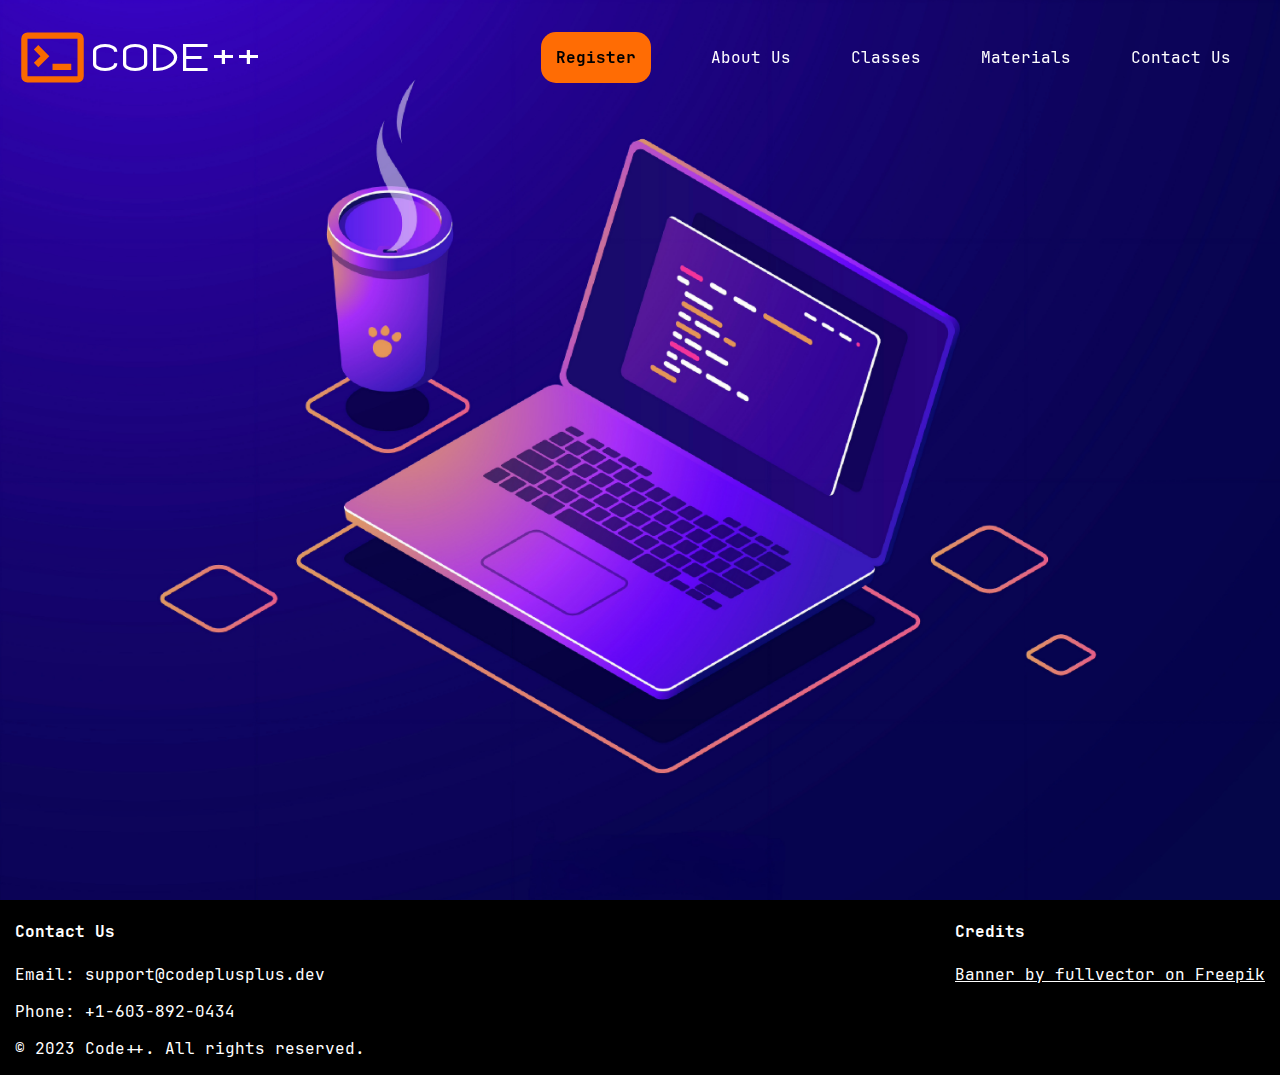
==== www/index.html @ 12ff365f "Added nav-links for other categories. Plan to make About Us an ID on the index page below banner." ====
<!DOCTYPE html>
<html lang="en">
    <head>
        <meta charset="UTF-8">
        <title>Code++</title>
        <script src="../script.js"></script>
        <link rel="icon" href="../images/logo.svg">
        <link rel="stylesheet" href="../index.css">
        <link rel="stylesheet" href="../font.css">
    </head>
    <body onscroll="scrollFunction()">
        <header id="header" class="header">
            <div class="container">
                <div class="subcontainer">
                    <div class="navbar">
                        <a href="../www/index.html" class="logo">
                            <img src="../images/logo.svg" height="75">
                            <p class="logo-text">Code++</p>
                        </a>
                        <ul class="nav-menu">
                            <li class="nav-item">
                                <a id="register" class="nav-link" href="../www/register.html">Register</a>
                            </li>
                            <li class="nav-item">
                                <a class="nav-link" href="../www/about.html">About Us</a>
                            </li>
                            <li class="nav-item">
                                <a class="nav-link" href="classes.html">Classes</a>
                            </li>
                            <li class="nav-item">
                                <a href="materials.html" class="nav-link">Materials</a>
                            </li>                            
                            <li class="nav-item">
                                <a class="nav-link" href="../www/contact.html">Contact Us</a>
                            </li>
                        </ul>
                        <div class="hamburger">
                            <span class="bar"></span>
                            <span class="bar"></span>
                            <span class="bar"></span>
                        </div>
                    </div>
                </div>
            </div>
        </header>
        <div class="banner">
            <img class="full" src="../images/hero.jpg">
        </div>
        <div class="divider"></div>
        <main id="about-us">

        </main>
        <footer>
            <div>
                <h4>Contact Us</h4>
                <p>Email: support@codeplusplus.dev</p>
                <p>Phone: +1-603-892-0434</p>
                <p>&#169; 2023 Code++. All rights reserved.</p>
            </div>
            <div id="credits">
                <h4>Credits</h4>
                <p><a href="https://www.freepik.com/free-vector/laptop-with-program-code-isometric-icon-software-development-programming-applications-dark-neon_4102879.htm#query=computer%20programming&position=0&from_view=keyword&track=ais">Banner by fullvector on Freepik</a></p>
            </div>
        </footer>
        <script src="../script.js"></script>
    </body>
</html>
---- index.css ----
html {
    margin: -8px;
    overflow-x: hidden;
}

body {
    font-family: 'jetbrains', Arial, Helvetica, sans-serif;
    margin-bottom: -8px;
    background-color: #050649;
}

.header {
    position: fixed;
    top: 0;
    width: 100%;
}

.logo {
    color: white;
    text-decoration: none;
    font-family: 'walter';
    display: inline-flex;
    align-items: center;
}

.logo-text {
    font-size: 2.25rem;
}

.nav-item {
    list-style: none;
}

.nav-link {
    color: white;
    text-decoration: none;
}

/* Responsive container */
.container {
    width: 100%;
    margin: auto auto auto 15px;
}

.subcontainer {
    width: 95%;
    margin: auto auto auto 0px;
}

.navbar {
    width: 100%;
    min-height: 70px;
    display: flex;
    justify-content: space-between;
    align-items: center;
    padding-bottom: 16px;
}

.nav-menu {
    display: flex;
    justify-content:flex-end;
    align-items: center;
    gap: 60px;
}

.hamburger {
    display: none;
    cursor: pointer;
}

.bar {
    display: block;
    width: 25px;
    height: 3px;
    margin: 5px 0px;
    transition: all 0.3s ease;
    background-color: white;
}

@media(max-width:1600px) {
    .container {
        width: 100%;
    }
}

@media(max-width:1024px) {
    .hamburger {
        display: block;
    }

    .hamburger.active .bar:nth-child(1) {
        transform: translateY(8px) rotate(45deg);
    }    
    .hamburger.active .bar:nth-child(2) {
        opacity: 0;
    }
    .hamburger.active .bar:nth-child(3) {
        transform: translateY(-8px) rotate(-45deg);
    }

    .nav-menu {
        position: fixed;
        left: -200%;
        top: 70px;
        gap: 0;
        flex-direction: column;
        background-color: #090552;
        width: 100%;
        text-align: center;
        transition: 0.3s;
    }

    .nav-item {
        margin: 16px 0;
    }

    .nav-menu.active {
        left: 0;
    }
}

.banner {
    height: 100vh;
    overflow-y: hidden;
}

.full {
    width: 100%;
    height: auto;
    object-fit: cover;
}

footer {
    display: flex;
    justify-content: space-between;
    padding-left: 15px;
    padding-right: 15px;
    background-color: black;
    color: white;
}

#credits a {
    color: white;
}

#register {
    padding: 15px 15px;
    border-radius: 15px;
    background-color: #FF6C04;
    color: black;
    font-weight: bold;
}
---- font.css ----
/* Walter font-faces */
@font-face {
    font-family: walter;
    src: url(fonts/walter/Walter-Regular.woff2);
}

@font-face {
    font-family: upcharge;
    src: url(fonts/upcharge.woff);
}

/* Jetbrains Mono font-faces */
@font-face {
    font-family: jetbrains;
    src: url(fonts/jetbrains/JetBrainsMono-Regular.woff2);
}
@font-face {
    font-family: jetbrains;
    src: url(fonts/jetbrains/JetBrainsMono-Bold.woff2);
    font-weight: bold;
}
@font-face {
    font-family: jetbrains;
    src: url(fonts/jetbrains/JetBrainsMono-BoldItalic.woff2);
    font-style: italic;
    font-weight: bold;
}
@font-face {
    font-family: jetbrains;
    src: url(fonts/jetbrains/JetBrainsMono-Italic.woff2);
    font-style: italic;
}
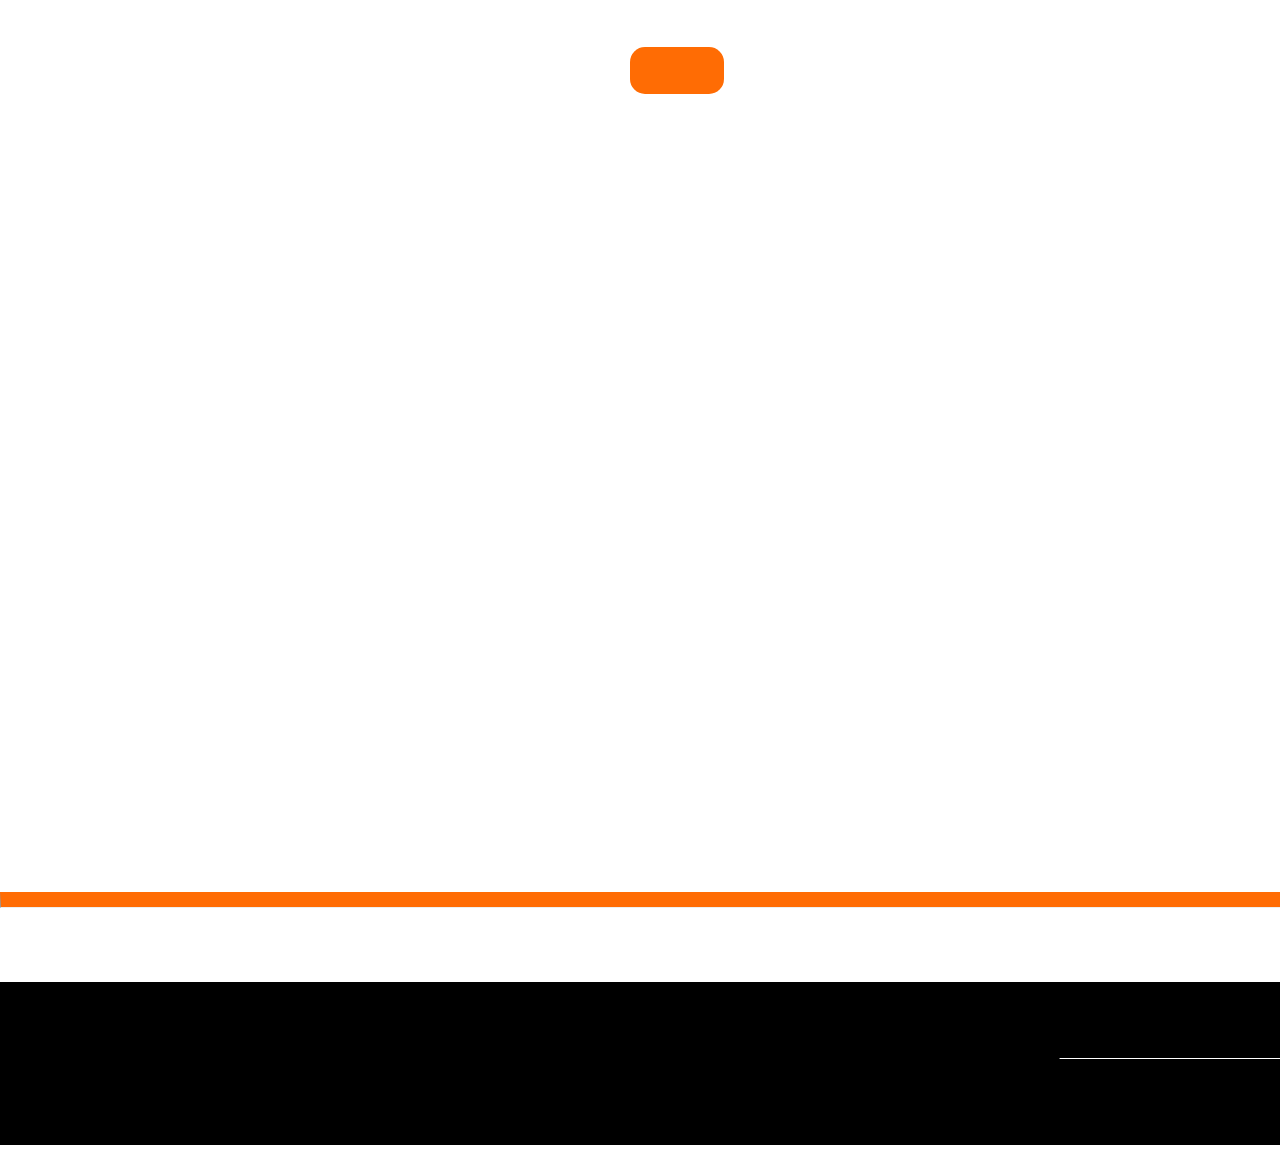
==== commit ec67549c: "Made the hero banner responsive, and added the framework for the About Us page." ====
--- a/www/index.html
+++ b/www/index.html
@@ -8,7 +8,7 @@
         <link rel="stylesheet" href="../index.css">
         <link rel="stylesheet" href="../font.css">
     </head>
-    <body onscroll="scrollFunction()">
+    <body onload="heroSizer()" onresize="window.location.reload()" onscroll="scrollFunction()">
         <header id="header" class="header">
             <div class="container">
                 <div class="subcontainer">
@@ -46,9 +46,9 @@
         <div class="banner">
             <img class="full" src="../images/hero.jpg">
         </div>
-        <div class="divider"></div>
+        <hr class="solid">
         <main id="about-us">
-
+            <h2>About Us</h2>
         </main>
         <footer>
             <div>
@@ -59,7 +59,7 @@
             </div>
             <div id="credits">
                 <h4>Credits</h4>
-                <p><a href="https://www.freepik.com/free-vector/laptop-with-program-code-isometric-icon-software-development-programming-applications-dark-neon_4102879.htm#query=computer%20programming&position=0&from_view=keyword&track=ais">Banner by fullvector on Freepik</a></p>
+                <p><a href="https://www.freepik.com/free-vector/laptop-with-program-code-isometric-icon-software-development-programming-applications-dark-neon_4102879.htm#query=computer%20programming&position=0&from_view=keyword&track=ais" onclick="return confirm('You are being redirected to an external site!');" target="_blank">Banner by fullvector on Freepik</a></p>
             </div>
         </footer>
         <script src="../script.js"></script>
--- a/index.css
+++ b/index.css
@@ -5,8 +5,8 @@
 
 body {
     font-family: 'jetbrains', Arial, Helvetica, sans-serif;
+    margin-right: -8px;
     margin-bottom: -8px;
-    background-color: #050649;
 }
 
 .header {
@@ -124,6 +124,12 @@
     overflow-y: hidden;
 }
 
+.banner.active {
+    display: inline;
+    height: 100vh;
+    overflow-y: hidden;
+}
+
 .full {
     width: 100%;
     height: auto;
@@ -149,4 +155,13 @@
     background-color: #FF6C04;
     color: black;
     font-weight: bold;
+}
+
+.solid {
+    margin-top: -8px;
+    border-top: 15px solid #FF6C04;
+}
+
+#about-us {
+    margin: 23px 23px;
 }